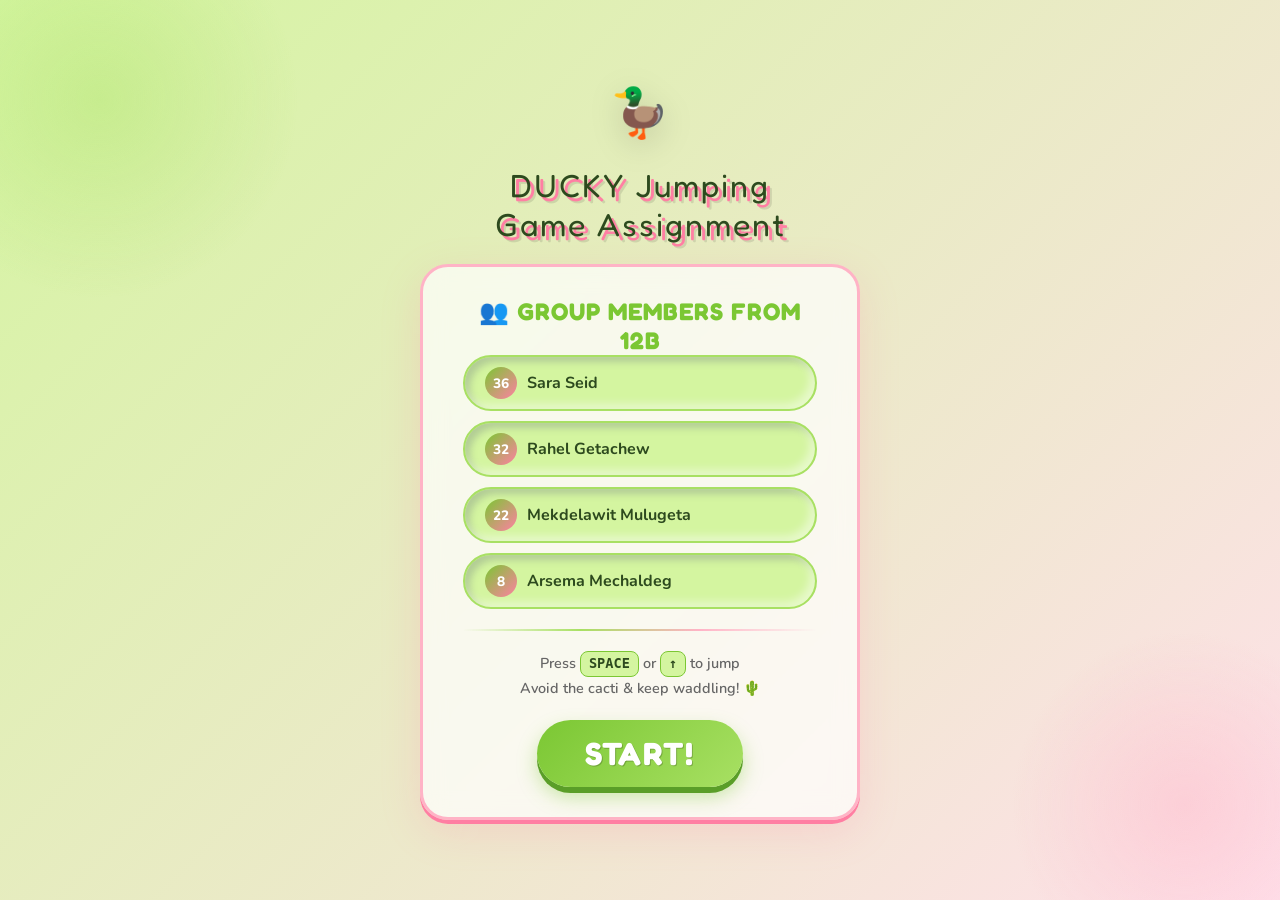
==== index.html @ 10f0a400 "Rename dg.html to index.html" ====
<!DOCTYPE html>
<html lang="en">
<head>
<meta charset="UTF-8">
<meta name="viewport" content="width=device-width, initial-scale=1.0">
<title>🦆Ducky Dash</title>
<link rel="stylesheet" href="dg.css">
<link href="https://fonts.googleapis.com/css2?family=Fredoka+One&family=Nunito:wght@400;600;700;800&display=swap" rel="stylesheet">

  

  <script src="dg.js" defer></script> 
  
</head>

<body>

<!-- MENU SCREEN -->
<div id="menu-screen">
  <div class="duck-mascot">🦆</div>
  <div class="game-title">DUCKY Jumping  <br>Game Assignment</div>

  <div class="menu-card">
    <h2>👥 Group Members From 12B</h2>
    <ul class="members-list">
      <li><div class="avatar">36</div> Sara Seid </li>
      <li><div class="avatar">32</div> Rahel Getachew </li>
      <li><div class="avatar">22</div> Mekdelawit Mulugeta </li>
      <li><div class="avatar">8</div> Arsema Mechaldeg </li>
      
    </ul>

    <div class="divider"></div>

    <p class="instructions">
      Press <span>SPACE</span> or <span>↑</span> to jump<br>
      Avoid the cacti & keep waddling! 🌵
    </p>

    <button class="start-btn" onclick="startGame()">START!</button>
  </div>
</div>

<!-- GAME SCREEN -->
<div id="game-screen">

  <!-- Decorative clouds -->
  <div id="clouds"></div>

  <div id="hud">
    <span>🦆 DUCKY DASH</span>
    <span id="score-display">SCORE: 0</span>
    <span id="hi-display">BEST: 0</span>
  </div>

  <div id="canvas-container">
    <canvas id="gameCanvas" width="900" height="200"></canvas>
  </div>
</div>

<!-- GAME OVER OVERLAY -->
<div id="overlay">
  <div class="overlay-card">
    <h2>🦆 QUACK!</h2>
    <p>The cactus got you loser!!...</p>
    <div class="score-display" id="final-score">Score: 0</div>
    <div class="btn-row">
      <button class="replay-btn" onclick="restartGame()">Again!</button>
      <button class="menu-btn" onclick="goMenu()">Menu</button>
    </div>
  </div>
</div>
 




</body>
</html>
---- dg.css ----
:root {
    --lime: #a8e063;
    --lime-dark: #7bc733;
    --lime-light: #d4f5a0;
    --pink: #ffb3c6;
    --pink-dark: #ff7fa3;
    --pink-light: #ffe0ea;
    --white: #ffffff;
    --text-dark: #2d4a1e;
    --sky: #e0f7ff;
    --ground: #6dbf67;
  }

  * { margin: 0; padding: 0; box-sizing: border-box; }

  body {
    font-family: 'Nunito', sans-serif;
    background: linear-gradient(135deg, var(--lime-light) 0%, var(--pink-light) 100%);
    min-height: 100vh;
    overflow: hidden;
    display: flex;
    align-items: center;
    justify-content: center;
  }

  /* Floating blobs background */

  body::before {
    content: '';
    position: fixed;
    width: 400px; height: 400px;
    background: radial-gradient(circle, rgba(168,224,99,0.35) 0%, transparent 70%);
    top: -100px; left: -100px;
    border-radius: 50%;
    animation: blobFloat 6s ease-in-out infinite;
    pointer-events: none;
  }
  body::after {
    content: '';
    position: fixed;
    width: 350px; height: 350px;
    background: radial-gradient(circle, rgba(255,179,198,0.4) 0%, transparent 70%);
    bottom: -80px; right: -80px;
    border-radius: 50%;
    animation: blobFloat 7s ease-in-out infinite reverse;
    pointer-events: none;
  }
  @keyframes blobFloat {
    0%,100% { transform: translate(0,0) scale(1); }
    50% { transform: translate(30px, 20px) scale(1.08); }
  }

  /* ===== MENU SCREEN ===== */
  #menu-screen {
    display: flex;
    flex-direction: column;
    align-items: center;
    gap: 20px;
    animation: fadeInUp 0.7s ease;
    z-index: 10;
  }
  @keyframes fadeInUp {
    from { opacity: 0; transform: translateY(40px); }
    to { opacity: 1; transform: translateY(0); }
  }

  .game-title {
    font-family: 'Fredoka One', cursive;
    font-size: 2rem;
    margin-top: 0;
    color: var(--text-dark);
    text-shadow: 4px 4px 0 var(--pink-dark), 6px 6px 0 rgba(0,0,0,0.1);
    letter-spacing: 2px;
    text-align: center;
    animation: titleBounce 2s ease-in-out infinite;
  }
  @keyframes titleBounce {
    0%,100% { transform: translateY(0); }
    50% { transform: translateY(-8px); }
  }

  .duck-mascot {
    font-size: 3rem;
    margin-top: 0;

    animation: duckWaddle 1s ease-in-out infinite alternate;
    filter: drop-shadow(0 8px 16px rgba(0,0,0,0.15));
  }
  @keyframes duckWaddle {
    from { transform: rotate(-10deg) translateY(0); }
    to { transform: rotate(8deg) translateY(-10px); }
  }

  .menu-card {
    background: rgba(255,255,255,0.7);
    backdrop-filter: blur(12px);
    border: 3px solid var(--pink);
    border-radius: 28px;
    padding: 30px 40px;
    min-width: 360px;
    max-width: 440px;
    box-shadow: 0 12px 40px rgba(255,127,163,0.2), 0 4px 0 var(--pink-dark);
    text-align: center;
  }

  .menu-card h2 {
    font-family: 'Fredoka One', cursive;
    color: var(--lime-dark);
    font-size: 1.5rem;
    letter-spacing: 1px;
    text-transform: uppercase;
  }

  .members-list {
    list-style: none;
    display: flex;
    flex-direction: column;
    gap: 10px;
    margin-bottom: 5px;
  }
  .members-list li {
    background: var(--lime-light);
    border: 2px solid var(--lime);
    border-radius: 50px;
    box-shadow: inset -5px -5px 9px #ffffff73 , inset 5px 5px 7px #5e687949;
    padding: 10px 20px;
    font-size: 1rem;
    font-weight: 700;
    color: var(--text-dark);
    display: flex;
    align-items: center;
    gap: 10px;
    transition: transform 0.2s, box-shadow 0.2s;
  }
  .members-list li:hover {
    transform: translateX(6px);
    box-shadow: 4px 4px 0 var(--lime-dark);
  }
  .members-list li .avatar {
    width: 32px; height: 32px;
    background: linear-gradient(135deg, var(--lime-dark), var(--pink-dark));
    border-radius: 50%;
    display: flex; align-items: center; justify-content: center;
    font-size: 0.85rem;
    color: white;
    font-weight: 800;
    flex-shrink: 0;
  }

  .divider {
    height: 2px;
    background: linear-gradient(90deg, transparent, var(--lime), var(--pink), transparent);
    margin: 20px 0;
    border-radius: 2px;
  }

  .instructions {
    font-size: 0.9rem;
    color: #666;
    font-weight: 600;
    margin-bottom: 20px;
    line-height: 1.6;
  }
  .instructions span {
    display: inline-block;
    background: var(--lime-light);
    border: 1.5px solid var(--lime-dark);
    border-radius: 8px;
    padding: 1px 8px;
    font-family: monospace;
    font-size: 0.85rem;
    color: var(--text-dark);
  }

  .start-btn {
    font-family: 'Fredoka One', cursive;
    font-size: 2rem;
    padding: 14px 48px;
    background: linear-gradient(135deg, var(--lime-dark), var(--lime));
    border: none;
    font-weight: bold;
    border-radius: 50px;
    color: white;
    cursor: pointer;
    letter-spacing: 2px;
    box-shadow: 0 6px 0 #5a9e28, 0 10px 20px rgba(123,199,51,0.4);
    transition: transform 0.15s, box-shadow 0.15s;
    text-shadow: 1px 1px 0 rgba(0,0,0,0.2);
  }
  .start-btn:hover {
    transform: translateY(-3px);
    box-shadow: 0 9px 0 #5a9e28, 0 14px 24px rgba(123,199,51,0.4);
  }
  .start-btn:active {
    transform: translateY(3px);
    box-shadow: 0 3px 0 #5a9e28, 0 5px 10px rgba(123,199,51,0.3);
  }

  /* ===== GAME SCREEN ===== */
  #game-screen {
    display: none;
    flex-direction: column;
    align-items: center;
    width: 100vw;
    height: 100vh;
    background: linear-gradient(180deg, #b8f0ff 0%, #e8fbff 55%, #7bc733 55%, #6db52e 100%);
    position: fixed;
    top: 0; left: 0;
  }

  /* Clouds */
  .cloud {
    position: absolute;
    background: white;
    border-radius: 50px;
    opacity: 0.85;
  }
  .cloud::before, .cloud::after {
    content: '';
    position: absolute;
    background: white;
    border-radius: 50%;
  }

  #hud {
    display: flex;
    justify-content: space-between;
    align-items: center;
    width: 100%;
    padding: 12px 24px;
    font-family: 'Fredoka One', cursive;
    font-size: 1.3rem;
    color: #1a3e0a;
    z-index: 20;
  }

  #canvas-container {
    position: relative;
    width: 900px;
    max-width: 98vw;
    height: 200px;
    margin-top: 0;
  }

  canvas {
    display: block;
    border-radius: 16px;
    border: 4px solid rgba(255,255,255,0.6);
    box-shadow: 0 8px 32px rgba(0,0,0,0.12);
    background: transparent;
  }

  /* Over/pause overlay */
  #overlay {
    display: none;
    position: fixed;
    inset: 0;
    background: rgba(0,0,0,0.45);
    z-index: 100;
    align-items: center;
    justify-content: center;
  }
  #overlay.show { display: flex; }

  .overlay-card {
    background: rgba(255,255,255,0.92);
    backdrop-filter: blur(16px);
    border-radius: 28px;
    padding: 40px 60px;
    text-align: center;
    border: 3px solid var(--pink);
    box-shadow: 0 20px 60px rgba(0,0,0,0.3);
    animation: fadeInUp 0.3s ease;
  }
  .overlay-card h2 {
    font-family: 'Fredoka One', cursive;
    font-size: 2.8rem;
    color: var(--pink-dark);
    margin-bottom: 8px;
  }
  .overlay-card p {
    font-size: 1.1rem;
    color: #555;
    font-weight: 700;
    margin-bottom: 24px;
  }
  .overlay-card .score-display {
    font-family: 'Fredoka One', cursive;
    font-size: 1.8rem;
    color: var(--lime-dark);
    margin-bottom: 28px;
  }
  .btn-row { display: flex; gap: 16px; justify-content: center; }

  .replay-btn {
    font-family: 'Fredoka One', cursive;
    font-size: 1.3rem;
    padding: 12px 36px;
    background: linear-gradient(135deg, var(--pink-dark), var(--pink));
    border: none;
    border-radius: 50px;
    color: white;
    cursor: pointer;
    box-shadow: 0 5px 0 #d45a7a, 0 8px 16px rgba(255,127,163,0.4);
    transition: transform 0.15s, box-shadow 0.15s;
    text-shadow: 1px 1px 0 rgba(0,0,0,0.15);
  }
  .replay-btn:hover { transform: translateY(-3px); box-shadow: 0 8px 0 #d45a7a; }
  .replay-btn:active { transform: translateY(2px); box-shadow: 0 3px 0 #d45a7a; }

  .menu-btn {
    font-family: 'Fredoka One', cursive;
    font-size: 1.3rem;
    padding: 12px 36px;
    background: linear-gradient(135deg, var(--lime-dark), var(--lime));
    border: none;
    border-radius: 50px;
    color: white;
    cursor: pointer;
    box-shadow: 0 5px 0 #5a9e28, 0 8px 16px rgba(123,199,51,0.35);
    transition: transform 0.15s, box-shadow 0.15s;
    text-shadow: 1px 1px 0 rgba(0,0,0,0.15);
  }
  .menu-btn:hover { transform: translateY(-3px); box-shadow: 0 8px 0 #5a9e28; }
  .menu-btn:active { transform: translateY(2px); box-shadow: 0 3px 0 #5a9e28; }
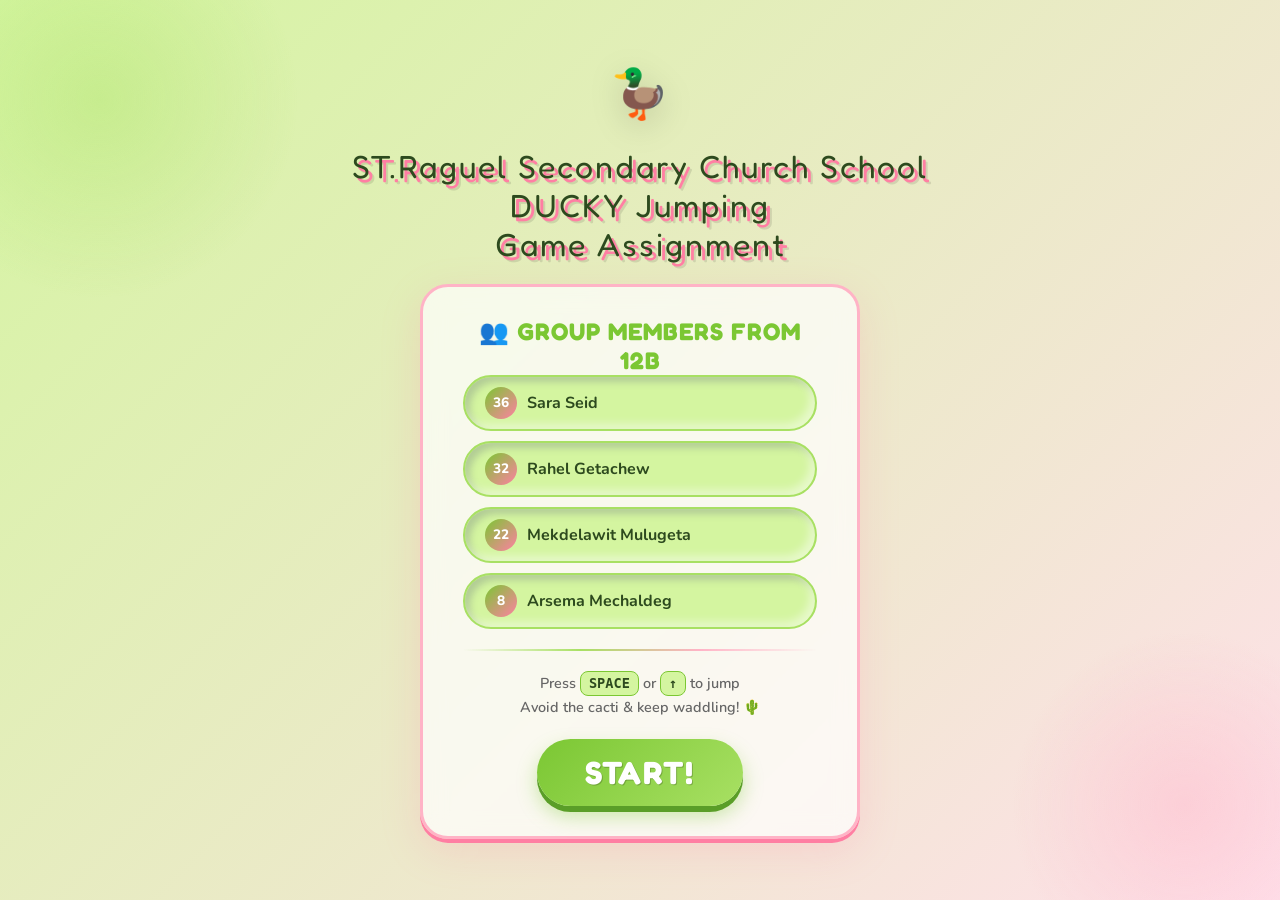
==== commit f1afabd6: "Update game title in index.html" ====
--- a/index.html
+++ b/index.html
@@ -18,7 +18,7 @@
 <!-- MENU SCREEN -->
 <div id="menu-screen">
   <div class="duck-mascot">🦆</div>
-  <div class="game-title">DUCKY Jumping  <br>Game Assignment</div>
+  <div class="game-title"> ST.Raguel Secondary Church School <br>DUCKY Jumping  <br>Game Assignment</div>
 
   <div class="menu-card">
     <h2>👥 Group Members From 12B</h2>
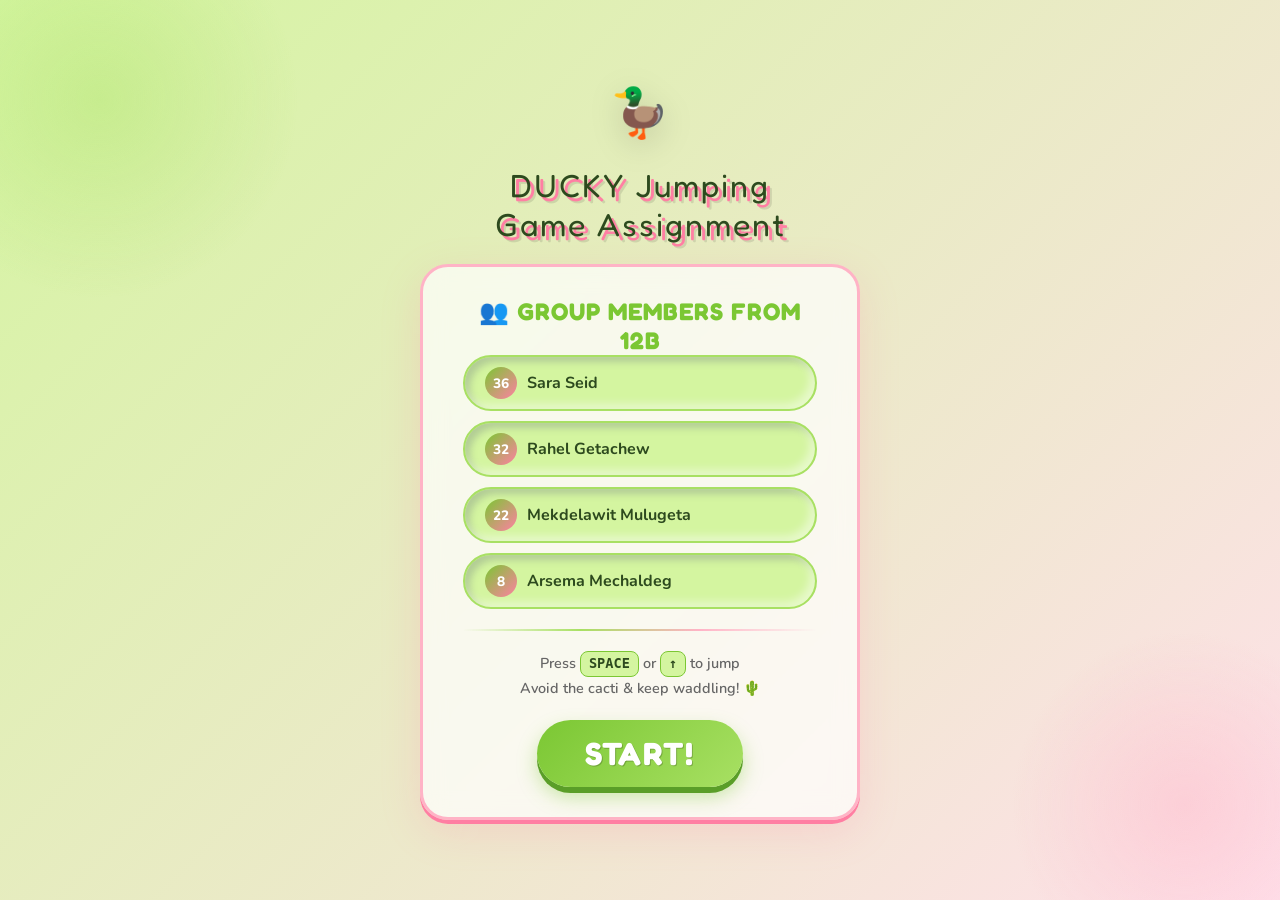
==== commit a9de2617: "Remove school name from game title" ====
--- a/index.html
+++ b/index.html
@@ -18,7 +18,7 @@
 <!-- MENU SCREEN -->
 <div id="menu-screen">
   <div class="duck-mascot">🦆</div>
-  <div class="game-title"> ST.Raguel Secondary Church School <br>DUCKY Jumping  <br>Game Assignment</div>
+  <div class="game-title">DUCKY Jumping  <br>Game Assignment</div>
 
   <div class="menu-card">
     <h2>👥 Group Members From 12B</h2>
--- a/dg.css
+++ b/dg.css
@@ -68,6 +68,7 @@
     font-family: 'Fredoka One', cursive;
     font-size: 2rem;
     margin-top: 0;
+   margin-bottom: 0 ;
     color: var(--text-dark);
     text-shadow: 4px 4px 0 var(--pink-dark), 6px 6px 0 rgba(0,0,0,0.1);
     letter-spacing: 2px;
@@ -82,7 +83,7 @@
   .duck-mascot {
     font-size: 3rem;
     margin-top: 0;
-
+     
     animation: duckWaddle 1s ease-in-out infinite alternate;
     filter: drop-shadow(0 8px 16px rgba(0,0,0,0.15));
   }
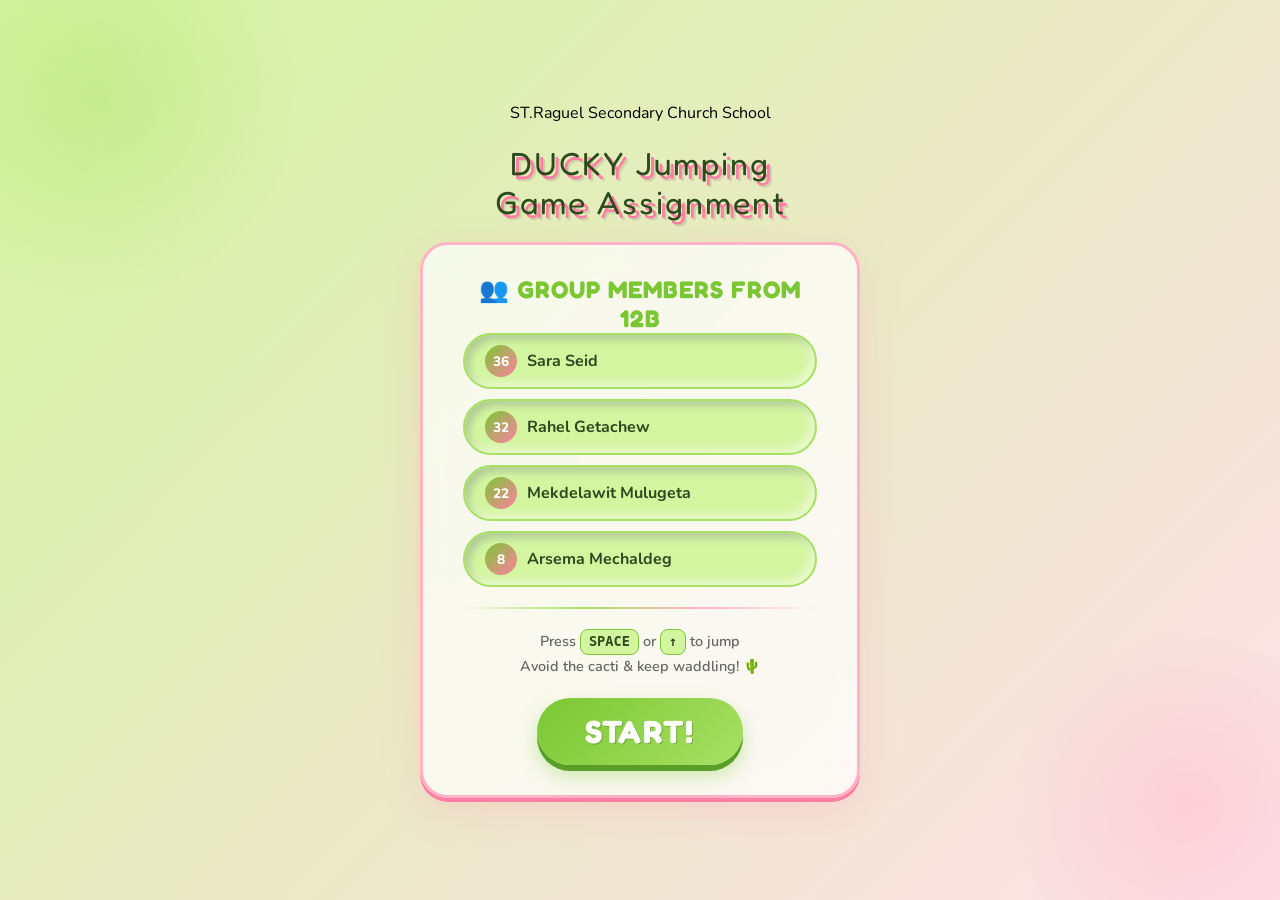
==== commit 34336705: "Update index.html" ====
--- a/index.html
+++ b/index.html
@@ -17,7 +17,8 @@
 
 <!-- MENU SCREEN -->
 <div id="menu-screen">
-  <div class="duck-mascot">🦆</div>
+ <!-- <div class="duck-mascot">🦆</div> -->
+  <div class = "schoolname" > ST.Raguel Secondary Church School </div> 
   <div class="game-title">DUCKY Jumping  <br>Game Assignment</div>
 
   <div class="menu-card">
--- a/dg.css
+++ b/dg.css
@@ -80,13 +80,13 @@
     50% { transform: translateY(-8px); }
   }
 
-  .duck-mascot {
+ /* .duck-mascot {
     font-size: 3rem;
-    margin-top: 0;
+    margin-top: 10;
      
     animation: duckWaddle 1s ease-in-out infinite alternate;
     filter: drop-shadow(0 8px 16px rgba(0,0,0,0.15));
-  }
+  }*/
   @keyframes duckWaddle {
     from { transform: rotate(-10deg) translateY(0); }
     to { transform: rotate(8deg) translateY(-10px); }
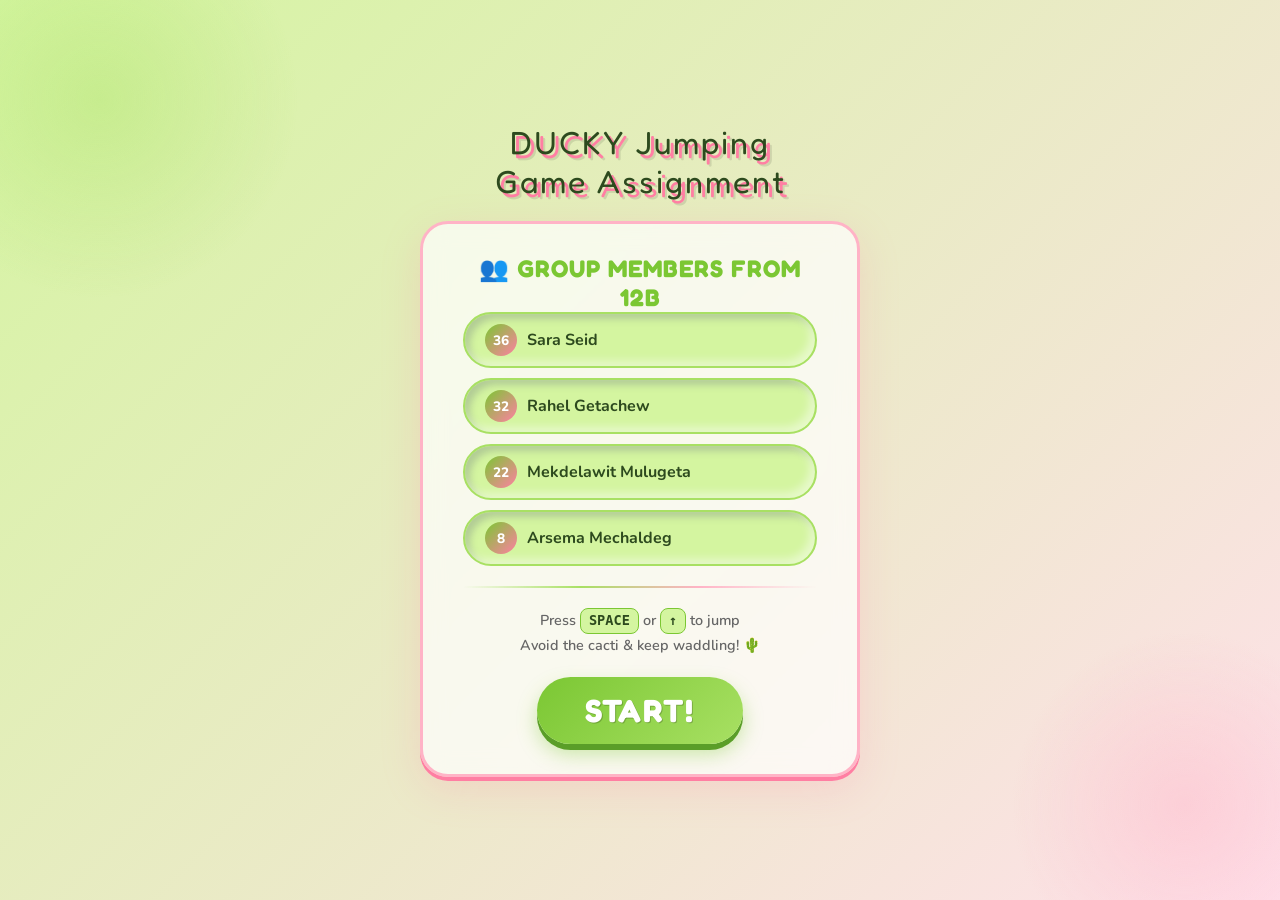
==== commit 02dcdb52: "Comment out school name in index.html Commented out the school name div in the menu screen." ====
--- a/index.html
+++ b/index.html
@@ -18,7 +18,7 @@
 <!-- MENU SCREEN -->
 <div id="menu-screen">
  <!-- <div class="duck-mascot">🦆</div> -->
-  <div class = "schoolname" > ST.Raguel Secondary Church School </div> 
+ <!-- <div class = "schoolname" > ST.Raguel Secondary Church School </div> -->
   <div class="game-title">DUCKY Jumping  <br>Game Assignment</div>
 
   <div class="menu-card">
--- a/dg.css
+++ b/dg.css
@@ -80,6 +80,7 @@
     50% { transform: translateY(-8px); }
   }
 
+
  /* .duck-mascot {
     font-size: 3rem;
     margin-top: 10;
